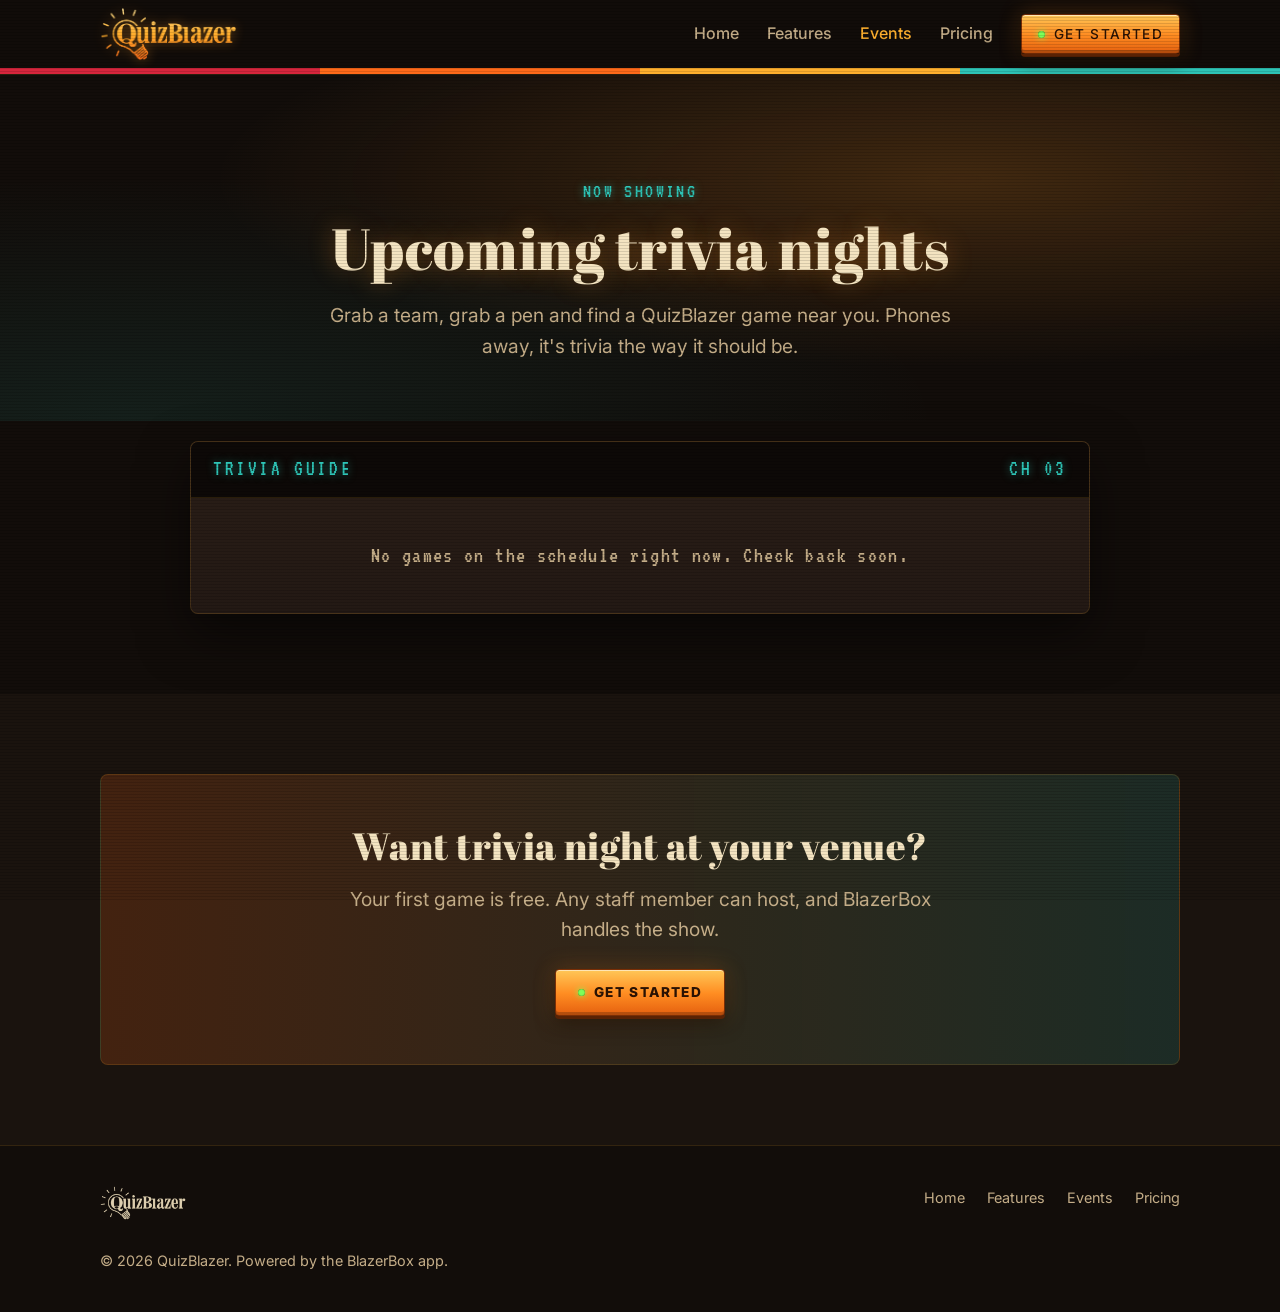
==== events.html @ 3d0e3360 "Add Events page fed by events.json Co-Authored-By: Claude Opus 5.5 (1M context) <noreply@anthropic.c" ====
<!DOCTYPE html>
<html lang="en">
<head>
  <meta charset="utf-8">
  <meta name="viewport" content="width=device-width, initial-scale=1">
  <title>Events | QuizBlazer trivia nights near you</title>
  <meta name="description" content="Upcoming QuizBlazer trivia nights: venues, dates and start times.">
  <link rel="preconnect" href="https://fonts.googleapis.com">
  <link rel="preconnect" href="https://fonts.gstatic.com" crossorigin>
  <link href="https://fonts.googleapis.com/css2?family=Abril+Fatface&family=Inter:wght@400;500;600;700;800&family=VT323&display=swap" rel="stylesheet">
  <link rel="icon" type="image/png" href="assets/favicon.png">
  <link rel="stylesheet" href="assets/style.css?v=4">
  <link rel="stylesheet" href="assets/events.css?v=1">
  <script src="assets/site.js?v=2" defer></script>
  <script src="assets/events.js?v=1" defer></script>
</head>
<body>
  <header class="site-header">
    <nav class="container nav" aria-label="Main">
      <a class="logo" href="index.html"><img src="assets/logo-warm.png" alt="QuizBlazer" width="1142" height="451"></a>
      <button class="nav-toggle" aria-label="Open menu" aria-expanded="false">&#9776;</button>
      <ul class="nav-links">
        <li><a href="index.html">Home</a></li>
        <li><a href="features.html">Features</a></li>
        <li><a href="events.html" aria-current="page">Events</a></li>
        <li><a href="pricing.html">Pricing</a></li>
        <li><a class="btn btn-primary" href="pricing.html#get-started">Get started</a></li>
      </ul>
    </nav>
    <div class="retro-stripe"></div>
  </header>

  <main>
    <section class="hero" style="padding-bottom:40px">
      <div class="container center">
        <p class="eyebrow">Now showing</p>
        <h1>Upcoming trivia nights</h1>
        <p class="lead">Grab a team, grab a pen and find a QuizBlazer game near you. Phones away, it's trivia the way it should be.</p>
      </div>
    </section>

    <section style="padding-top:20px">
      <div class="container">
        <div class="guide" aria-live="polite">
          <div class="guide-head">
            <span>Trivia guide</span>
            <span class="guide-ch">CH 03</span>
          </div>
          <ol class="event-list" id="event-list">
            <li class="event-empty">Loading the schedule&hellip;</li>
          </ol>
          <noscript><p class="event-empty">Turn on JavaScript to see the schedule.</p></noscript>
        </div>
      </div>
    </section>

    <section class="section-alt">
      <div class="container">
        <div class="cta-band">
          <h2>Want trivia night at your venue?</h2>
          <p class="lead" style="margin:0 auto 24px">Your first game is free. Any staff member can host, and BlazerBox handles the show.</p>
          <a class="btn btn-primary" href="pricing.html#get-started">Get started</a>
        </div>
      </div>
    </section>
  </main>

  <footer class="site-footer">
    <div class="container footer-inner">
      <span><img class="footer-logo" src="assets/logo-cream.png" alt="QuizBlazer" width="1142" height="451"><br>&copy; 2026 QuizBlazer. Powered by the BlazerBox app.</span>
      <span>
        <a href="index.html">Home</a>
        <a href="features.html">Features</a>
        <a href="events.html">Events</a>
        <a href="pricing.html">Pricing</a>
      </span>
    </div>
  </footer>
</body>
</html>
---- assets/style.css ----
:root {
  --bg: #120d0a;
  --bg-alt: #1a130e;
  --card: #231914;
  --text: #f4e4c1;
  --muted: #c4ad88;
  --flame: #ff6a1a;
  --flame-2: #ffb02e;
  --accent: #2ec4b6;
  --line: rgba(255, 176, 46, 0.14);
  --radius: 8px;
  --max: 1120px;
}
* { box-sizing: border-box; }
html { scroll-behavior: smooth; }
body {
  margin: 0;
  font-family: "Inter", system-ui, -apple-system, Segoe UI, Roboto, sans-serif;
  background: var(--bg);
  color: var(--text);
  line-height: 1.6;
}
img { max-width: 100%; height: auto; display: block; }
a { color: var(--flame-2); }
.container { max-width: var(--max); margin: 0 auto; padding: 0 20px; }

/* Header */
.site-header {
  position: sticky; top: 0; z-index: 10;
  background: rgba(18, 13, 10, 0.94);
  backdrop-filter: blur(8px);
  border-bottom: 1px solid var(--line);
}
.nav { display: flex; align-items: center; justify-content: space-between; height: 68px; }
.logo { display: flex; align-items: center; }
.logo img { height: 54px; width: auto; filter: drop-shadow(0 0 6px rgba(255, 160, 40, 0.45)); }
.nav-links { display: flex; gap: 28px; align-items: center; list-style: none; margin: 0; padding: 0; }
.nav-links a { color: var(--muted); text-decoration: none; font-weight: 500; }
.nav-links a:hover, .nav-links a[aria-current="page"] { color: var(--text); }
.nav-links a.btn-primary { color: #2a1203; padding: 9px 16px 8px; }
.nav-links a[aria-current="page"] { color: var(--flame-2); }
.nav-toggle { display: none; background: none; border: 0; color: var(--text); font-size: 1.6rem; cursor: pointer; }

/* Buttons: chunky hi-fi keys */
.btn {
  display: inline-flex; align-items: center; justify-content: center; gap: 9px;
  padding: 12px 22px 11px; border-radius: 4px; border: 1px solid;
  font-weight: 800; font-size: 0.85rem; text-transform: uppercase; letter-spacing: 0.1em;
  text-decoration: none; transition: transform 0.06s, box-shadow 0.06s, filter 0.15s;
}
.btn:active { transform: translateY(3px); }
.btn-primary {
  background: linear-gradient(180deg, #ffc757 0%, #ff8d22 52%, #e5600f 100%);
  border-color: #7a2e05; color: #2a1203;
  box-shadow: inset 0 1px 0 rgba(255,255,255,0.55), inset 0 -3px 0 rgba(0,0,0,0.22), 0 3px 0 #5a2204, 0 8px 18px rgba(0,0,0,0.5), 0 0 22px rgba(255,140,30,0.25);
}
.btn-primary::before {
  content: ""; width: 7px; height: 7px; border-radius: 50%; flex: none;
  background: #7dff5a; box-shadow: 0 0 6px #7dff5a, 0 0 1px #1c4d10 inset;
}
.btn-primary:hover { filter: brightness(1.07); }
.btn-primary:active { box-shadow: inset 0 1px 0 rgba(255,255,255,0.4), inset 0 -1px 0 rgba(0,0,0,0.2), 0 0 0 #5a2204, 0 3px 8px rgba(0,0,0,0.5); }
.btn-ghost {
  background: linear-gradient(180deg, #ece6d8 0%, #c3bba9 55%, #a59c89 100%);
  border-color: #4d4439; color: #1d1712;
  box-shadow: inset 0 1px 0 rgba(255,255,255,0.7), inset 0 -3px 0 rgba(0,0,0,0.18), 0 3px 0 #2a241e, 0 8px 18px rgba(0,0,0,0.5);
}
.btn-ghost:hover { filter: brightness(1.06); }
.btn-ghost:active { box-shadow: inset 0 1px 0 rgba(255,255,255,0.5), 0 0 0 #2a241e, 0 3px 8px rgba(0,0,0,0.5); }

/* Sections */
section { padding: 80px 0; }
.section-alt { background: var(--bg-alt); }
.eyebrow { font-family: "VT323", ui-monospace, monospace; color: var(--accent); text-transform: uppercase; letter-spacing: 0.12em; font-size: 1.25rem; text-shadow: 0 0 8px rgba(46, 196, 182, 0.55); margin: 0 0 8px; }
h1, h2, h3 { line-height: 1.15; margin: 0 0 16px; }
h1, h2 { font-family: "Abril Fatface", Georgia, serif; font-weight: 400; letter-spacing: 0.01em; }
h1 { text-shadow: 0 0 24px rgba(255, 150, 40, 0.35); }
h1 { font-size: clamp(2.2rem, 5vw, 3.6rem); }
h2 { font-size: clamp(1.7rem, 3.5vw, 2.4rem); }
h3 { font-size: 1.2rem; }
.lead { font-size: 1.2rem; color: var(--muted); max-width: 640px; }
.center { text-align: center; }
.center .lead { margin-left: auto; margin-right: auto; }

/* Hero */
.hero { padding: 100px 0 80px; background: radial-gradient(ellipse at 75% 30%, rgba(255, 150, 40, 0.20), transparent 55%), radial-gradient(ellipse at 10% 100%, rgba(46, 196, 182, 0.10), transparent 50%); }
.hero-grid { display: grid; grid-template-columns: 1.1fr 0.9fr; gap: 48px; align-items: center; }
.hero-actions { display: flex; gap: 14px; flex-wrap: wrap; margin-top: 28px; }
/* CRT television */
.crt {
  position: relative; aspect-ratio: 4 / 3;
  padding: 22px; border-radius: 18px;
  background:
    repeating-linear-gradient(96deg, rgba(0,0,0,0.10) 0 2px, transparent 2px 9px, rgba(255,220,180,0.04) 9px 11px, transparent 11px 17px),
    linear-gradient(160deg, #6e4629, #3b2415);
  box-shadow: inset 0 2px 0 rgba(255,255,255,0.08), 0 20px 50px rgba(0,0,0,0.6);
}
.crt-screen {
  position: relative; height: 100%; border-radius: 40px / 30px; overflow: hidden;
  background: radial-gradient(ellipse at center, #2a1c10 0%, #0d0907 75%);
  box-shadow: inset 0 0 60px rgba(0,0,0,0.9), 0 0 40px rgba(255, 150, 40, 0.15);
  display: flex; align-items: center; justify-content: center; padding: 10%;
}
.crt-screen img { width: 100%; filter: drop-shadow(0 0 10px rgba(255, 150, 40, 0.7)) drop-shadow(0 0 30px rgba(255, 110, 20, 0.35)); animation: flicker 6s infinite; }
.crt-screen::after, .feature-media::after {
  content: ""; position: absolute; inset: 0; pointer-events: none;
  background: repeating-linear-gradient(0deg, rgba(0,0,0,0.28) 0 2px, transparent 2px 4px);
}
.osd { position: absolute; top: 14px; font-family: "VT323", monospace; font-size: 1.3rem; color: var(--accent); text-shadow: 0 0 6px rgba(46, 196, 182, 0.8); z-index: 1; }
.osd-left { left: 22px; } .osd-right { right: 22px; }
@keyframes flicker { 0%, 100% { opacity: 1; } 92% { opacity: 1; } 93% { opacity: 0.85; } 94% { opacity: 1; } 96% { opacity: 0.92; } }
@media (prefers-reduced-motion: reduce) { .crt-screen img { animation: none; } }

/* 80s stripe */
.retro-stripe { height: 6px; background: linear-gradient(90deg, #d7263d 0 25%, #ff6a1a 25% 50%, #ffb02e 50% 75%, #2ec4b6 75% 100%); }

/* Cards / grids */
.grid-3 { display: grid; grid-template-columns: repeat(3, 1fr); gap: 24px; margin-top: 40px; }
.grid-2 { display: grid; grid-template-columns: repeat(2, 1fr); gap: 24px; margin-top: 40px; }
.card { background: linear-gradient(180deg, #2a1e17, var(--card)); border-radius: var(--radius); padding: 28px; border: 1px solid var(--line); }
.card p { color: var(--muted); margin: 0; }
.icon {
  width: 62px; height: 62px; margin-bottom: 18px; border-radius: 6px;
  display: flex; align-items: center; justify-content: center;
  background: linear-gradient(180deg, #2e2622 0 50%, #221b18 50% 100%);
  border: 1px solid #0d0907; color: var(--flame-2);
  box-shadow: inset 0 1px 0 rgba(255,255,255,0.08), 0 4px 10px rgba(0,0,0,0.5);
}
.icon svg {
  width: 38px; height: 38px; fill: none; stroke: currentColor; stroke-width: 1.6;
  stroke-linecap: round; stroke-linejoin: round;
  filter: drop-shadow(0 0 4px rgba(255, 170, 50, 0.6));
}

/* Audience */
.audience .card h3 { color: var(--flame-2); }

/* Steps */
.steps { counter-reset: step; }
.steps .card { position: relative; padding-top: 100px; }
.steps .card::before {
  counter-increment: step; content: counter(step);
  position: absolute; top: 24px; left: 28px;
  width: 50px; height: 60px; border-radius: 6px;
  background: linear-gradient(180deg, #2e2622 0 50%, #221b18 50% 100%);
  color: #f4e4c1; font-weight: 800; font-size: 2.2rem; line-height: 1;
  display: flex; align-items: center; justify-content: center;
  box-shadow: inset 0 1px 0 rgba(255,255,255,0.08), 0 4px 10px rgba(0,0,0,0.5);
  border: 1px solid #0d0907;
}
.steps .card::after {
  content: ""; position: absolute; top: 53px; left: 28px; width: 50px; height: 2px;
  background: #0d0907; box-shadow: 0 1px 0 rgba(255,255,255,0.06);
}

/* Feature rows */
.feature-row { display: grid; grid-template-columns: 1fr 1fr; gap: 48px; align-items: center; padding: 40px 0; border-bottom: 1px solid var(--line); }
.feature-row:last-child { border-bottom: 0; }
.feature-row:nth-child(even) .feature-media { order: -1; }
.feature-media { position: relative; overflow: hidden; aspect-ratio: 4 / 3; border-radius: 30px / 22px; background: radial-gradient(ellipse at center, #2a1c10 0%, #0d0907 80%); border: 10px solid #4a2f1c; box-shadow: inset 0 0 40px rgba(0,0,0,0.9); display: flex; align-items: center; justify-content: center; color: var(--muted); font-size: 0.9rem; text-align: center; padding: 20px; }
.feature-row ul { color: var(--muted); padding-left: 20px; }
.feature-media.has-shot { aspect-ratio: 16 / 9; padding: 0; border-radius: 18px / 14px; background: #0a0d16; box-shadow: inset 0 0 40px rgba(0,0,0,0.9), 0 0 30px rgba(140, 60, 255, 0.12); }
.feature-media.has-shot img { width: 100%; height: 100%; object-fit: cover; display: block; }
.feature-media.has-shot::before { content: ""; position: absolute; inset: 0; pointer-events: none; z-index: 1; border-radius: inherit; box-shadow: inset 0 0 30px rgba(0,0,0,0.75); }
.screen-grid { text-align: left; }
.screen-shot { margin: 0; }
.screen-shot .feature-media { border-width: 8px; }
.screen-shot figcaption { font-family: "VT323", monospace; font-size: 1.3rem; color: var(--accent); text-shadow: 0 0 6px rgba(46, 196, 182, 0.6); margin-top: 10px; text-align: center; }

/* Pricing */
.pricing-grid { display: grid; grid-template-columns: repeat(3, 1fr); gap: 24px; margin-top: 40px; align-items: stretch; }
.plan { display: flex; flex-direction: column; }
.plan.featured { border: 2px solid var(--flame); box-shadow: 0 0 30px rgba(255, 120, 30, 0.2); transform: translateY(-8px); }
.plan .badge { align-self: flex-start; font-family: "VT323", monospace; font-size: 1rem; letter-spacing: 0.08em; text-transform: uppercase; background: var(--accent); color: #0d0907; padding: 2px 10px; border-radius: 2px; margin-bottom: 12px; }
.card .price {
  font-family: "VT323", ui-monospace, monospace; font-size: 2.9rem; line-height: 1.05;
  margin: 10px 0 0; padding: 8px 14px; border-radius: 4px;
  background: linear-gradient(180deg, #0a0e07, #111a0c); border: 2px solid #050704;
  color: #7dff5a; text-shadow: 0 0 8px rgba(125, 255, 90, 0.6);
  box-shadow: inset 0 0 14px rgba(0,0,0,0.9), 0 1px 0 rgba(255,255,255,0.06);
}
.card .price small { font-size: 1.35rem; color: #58c23f; text-shadow: none; }
.plan ul { list-style: none; padding: 0; margin: 20px 0 28px; color: var(--muted); flex: 1; }
.plan li { padding: 6px 0 6px 26px; position: relative; }
.plan li::before { content: "✓"; position: absolute; left: 0; color: var(--flame-2); font-weight: 700; }
.plan .btn { text-align: center; }
.note { color: var(--muted); font-size: 0.9rem; margin-top: 24px; }

/* FAQ */
.faq details { background: var(--card); border: 1px solid var(--line); border-radius: var(--radius); padding: 18px 22px; margin-bottom: 12px; }
.faq summary { cursor: pointer; font-weight: 600; }
.faq summary::marker { color: #7dff5a; }
.faq details p { color: var(--muted); margin: 12px 0 0; }

/* CTA band */
.cta-band { background: linear-gradient(90deg, rgba(255, 106, 26, 0.18), rgba(46, 196, 182, 0.14)); border: 1px solid var(--line); border-radius: var(--radius); padding: 48px; text-align: center; }

/* Footer */
.site-footer { border-top: 1px solid var(--line); padding: 40px 0; color: var(--muted); font-size: 0.9rem; }
.footer-inner { display: flex; justify-content: space-between; gap: 20px; flex-wrap: wrap; }
.site-footer a { color: var(--muted); text-decoration: none; margin-left: 18px; }
.site-footer a:hover { color: var(--text); }

/* Responsive */
@media (max-width: 860px) {
  .hero-grid, .feature-row, .grid-2 { grid-template-columns: 1fr; }
  .feature-row:nth-child(even) .feature-media { order: 0; }
  .grid-3, .pricing-grid { grid-template-columns: 1fr; }
  .plan.featured { transform: none; }
  .nav-toggle { display: block; }
  .nav-links { display: none; position: absolute; top: 68px; left: 0; right: 0; flex-direction: column; gap: 0; background: var(--bg-alt); padding: 12px 0; }
  .nav-links.open { display: flex; }
  .nav-links li { width: 100%; text-align: center; padding: 10px 0; }
  section { padding: 56px 0; }
  .cta-band { padding: 32px 20px; }
  .site-footer a { margin: 0 18px 0 0; }
}

/* Faint CRT scanlines over the whole page */
body::after {
  content: ""; position: fixed; inset: 0; pointer-events: none; z-index: 100;
  background: repeating-linear-gradient(0deg, rgba(0,0,0,0.12) 0 1px, transparent 1px 3px);
}
.footer-logo { height: 34px; width: auto; opacity: 0.9; margin-bottom: 6px; }
@media (max-width: 860px) { .logo img { height: 38px; } }
@media (max-width: 480px) { .hero h1 { font-size: clamp(1.6rem, 8.6vw, 2.2rem); } }
---- assets/events.css ----
/* Events page: a TV-guide style listing */
.guide {
  max-width: 900px; margin: 0 auto;
  background: linear-gradient(180deg, #2a1e17, var(--card));
  border: 1px solid var(--line); border-radius: var(--radius);
  box-shadow: 0 20px 50px rgba(0,0,0,0.5);
  overflow: hidden;
}
.guide-head {
  display: flex; justify-content: space-between; align-items: center;
  padding: 10px 22px; background: #0d0907; border-bottom: 1px solid var(--line);
  font-family: "VT323", ui-monospace, monospace; font-size: 1.35rem; letter-spacing: 0.12em; text-transform: uppercase;
  color: var(--accent); text-shadow: 0 0 8px rgba(46, 196, 182, 0.55);
}
.event-list { list-style: none; margin: 0; padding: 0; }
.event {
  display: grid; grid-template-columns: auto 1fr auto; gap: 24px; align-items: center;
  padding: 26px 22px; border-bottom: 1px solid var(--line);
}
.event:last-child { border-bottom: 0; }
.event-empty { padding: 40px 22px; text-align: center; color: var(--muted); font-family: "VT323", ui-monospace, monospace; font-size: 1.4rem; letter-spacing: 0.06em; }

/* Flip-clock date tile */
.event-date {
  position: relative; width: 76px; padding: 8px 0 10px; border-radius: 6px; text-align: center;
  background: linear-gradient(180deg, #2e2622 0 50%, #221b18 50% 100%);
  border: 1px solid #0d0907;
  box-shadow: inset 0 1px 0 rgba(255,255,255,0.08), 0 4px 10px rgba(0,0,0,0.5);
}
.event-date::after {
  content: ""; position: absolute; left: 0; right: 0; top: 50%; height: 2px;
  background: #0d0907; box-shadow: 0 1px 0 rgba(255,255,255,0.06);
}
.event-month { display: block; font-family: "VT323", ui-monospace, monospace; font-size: 1.2rem; letter-spacing: 0.14em; text-transform: uppercase; color: var(--flame-2); line-height: 1.2; }
.event-day { display: block; font-weight: 800; font-size: 2.3rem; line-height: 1; color: var(--text); }

.event-title { font-family: "Abril Fatface", Georgia, serif; font-weight: 400; font-size: clamp(1.3rem, 2.6vw, 1.7rem); margin: 0 0 6px; color: var(--text); }
.event-when { margin: 0; color: var(--flame-2); font-weight: 600; }
.event-where { margin: 2px 0 0; color: var(--muted); }
.event-where a { color: var(--text); }
.event-note { margin: 8px 0 0; color: var(--muted); font-size: 0.95rem; }

/* Green LCD start time */
.event-time {
  font-family: "VT323", ui-monospace, monospace; font-size: 2.2rem; line-height: 1; white-space: nowrap;
  padding: 8px 14px; border-radius: 4px;
  background: linear-gradient(180deg, #0a0e07, #111a0c); border: 2px solid #050704;
  color: #7dff5a; text-shadow: 0 0 8px rgba(125, 255, 90, 0.6);
  box-shadow: inset 0 0 14px rgba(0,0,0,0.9), 0 1px 0 rgba(255,255,255,0.06);
}

@media (max-width: 600px) {
  .event { grid-template-columns: auto 1fr; gap: 16px; }
  .event-time { grid-column: 2; justify-self: start; font-size: 1.8rem; }
  .event-date { width: 64px; }
  .event-day { font-size: 1.9rem; }
}
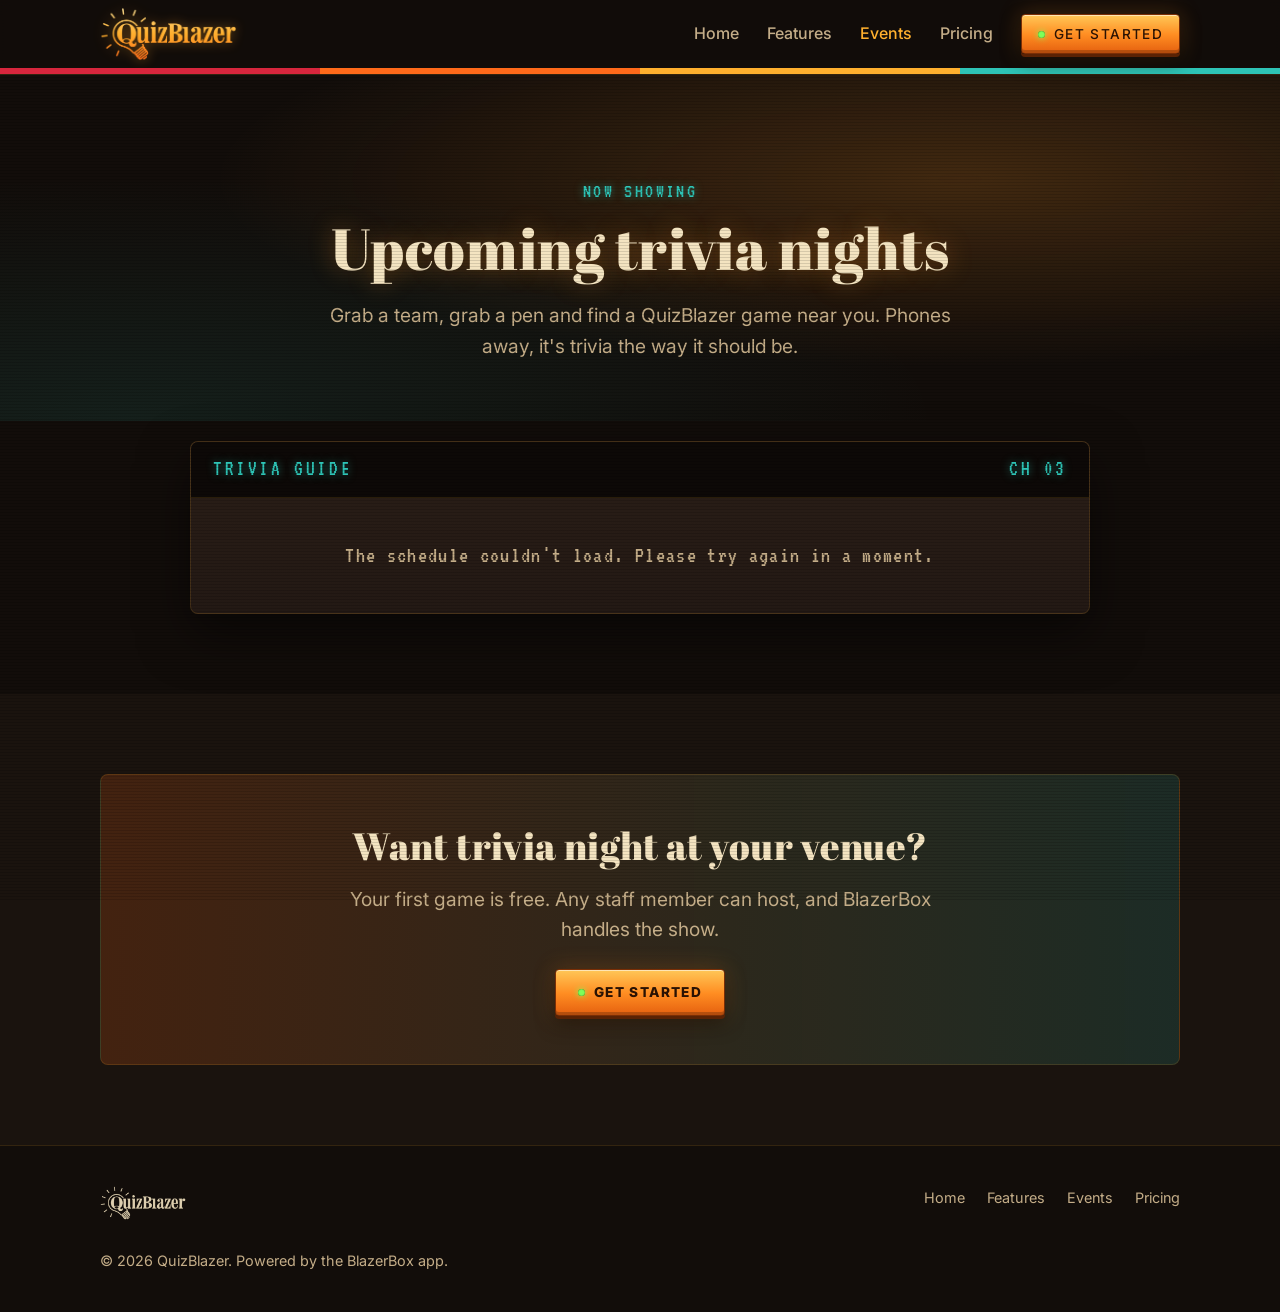
==== commit 97d807cb: "Show screenshots without the screen effect and let visitors tap to enlarge them Co-Authored-By: Clau" ====
--- a/events.html
+++ b/events.html
@@ -9,9 +9,9 @@
   <link rel="preconnect" href="https://fonts.gstatic.com" crossorigin>
   <link href="https://fonts.googleapis.com/css2?family=Abril+Fatface&family=Inter:wght@400;500;600;700;800&family=VT323&display=swap" rel="stylesheet">
   <link rel="icon" type="image/png" href="assets/favicon.png">
-  <link rel="stylesheet" href="assets/style.css?v=4">
+  <link rel="stylesheet" href="assets/style.css?v=7">
   <link rel="stylesheet" href="assets/events.css?v=1">
-  <script src="assets/site.js?v=2" defer></script>
+  <script src="assets/site.js?v=4" defer></script>
   <script src="assets/events.js?v=1" defer></script>
 </head>
 <body>
--- a/assets/style.css
+++ b/assets/style.css
@@ -26,7 +26,7 @@
 
 /* Header */
 .site-header {
-  position: sticky; top: 0; z-index: 10;
+  position: sticky; top: 0; z-index: 102;
   background: rgba(18, 13, 10, 0.94);
   backdrop-filter: blur(8px);
   border-bottom: 1px solid var(--line);
@@ -39,6 +39,7 @@
 .nav-links a:hover, .nav-links a[aria-current="page"] { color: var(--text); }
 .nav-links a.btn-primary { color: #2a1203; padding: 9px 16px 8px; }
 .nav-links a[aria-current="page"] { color: var(--flame-2); }
+.nav-links a.btn-primary[aria-current="page"] { color: #2a1203; }
 .nav-toggle { display: none; background: none; border: 0; color: var(--text); font-size: 1.6rem; cursor: pointer; }
 
 /* Buttons: chunky hi-fi keys */
@@ -161,7 +162,25 @@
 .feature-row ul { color: var(--muted); padding-left: 20px; }
 .feature-media.has-shot { aspect-ratio: 16 / 9; padding: 0; border-radius: 18px / 14px; background: #0a0d16; box-shadow: inset 0 0 40px rgba(0,0,0,0.9), 0 0 30px rgba(140, 60, 255, 0.12); }
 .feature-media.has-shot img { width: 100%; height: 100%; object-fit: cover; display: block; }
-.feature-media.has-shot::before { content: ""; position: absolute; inset: 0; pointer-events: none; z-index: 1; border-radius: inherit; box-shadow: inset 0 0 30px rgba(0,0,0,0.75); }
+/* Screenshots show exactly what the room sees: no scanlines or vignette, and they sit above the page-wide scanlines */
+.feature-media.has-shot { z-index: 101; cursor: zoom-in; }
+.feature-media.has-shot::after { content: none; }
+.feature-media.has-shot img:focus-visible { outline: 3px solid var(--accent); outline-offset: -3px; }
+
+/* Tap a screenshot to see it full size */
+.lightbox { position: fixed; inset: 0; z-index: 200; display: flex; flex-direction: column; align-items: center; justify-content: center; gap: 14px; padding: 16px; background: rgba(8, 6, 4, 0.94); cursor: zoom-out; }
+.lightbox[hidden] { display: none; }
+.lightbox img { max-width: 100%; max-height: calc(100vh - 120px); width: auto; height: auto; border: 3px solid #4a2f1c; box-shadow: 0 10px 40px rgba(0,0,0,0.8); }
+.lightbox-caption { font-family: "VT323", monospace; font-size: 1.3rem; color: var(--accent); text-align: center; margin: 0; }
+.lightbox-close { position: absolute; top: 12px; right: 12px; font-family: "VT323", monospace; font-size: 1.3rem; color: var(--text); background: linear-gradient(#3a2a1e, #22180f); border: 1px solid #5a4030; border-radius: 3px; padding: 6px 14px; cursor: pointer; box-shadow: inset 0 1px 0 rgba(255,255,255,0.12), 0 2px 0 #000; }
+.lightbox-close:focus-visible { outline: 3px solid var(--accent); }
+body.lightbox-open { overflow: hidden; }
+/* On a phone held upright, turn the widescreen shot sideways so it fills the screen */
+@media (orientation: portrait) and (max-width: 700px) {
+  .lightbox { overflow: hidden; }
+  .lightbox img { max-width: none; max-height: none; width: min(calc(100vh - 110px), calc((100vw - 24px) * 16 / 9)); transform: rotate(90deg); flex-shrink: 0; }
+  .lightbox-caption { display: none; }
+}
 .screen-grid { text-align: left; }
 .screen-shot { margin: 0; }
 .screen-shot .feature-media { border-width: 8px; }
@@ -224,3 +243,47 @@
 .footer-logo { height: 34px; width: auto; opacity: 0.9; margin-bottom: 6px; }
 @media (max-width: 860px) { .logo img { height: 38px; } }
 @media (max-width: 480px) { .hero h1 { font-size: clamp(1.6rem, 8.6vw, 2.2rem); } }
+
+/* Get started form */
+.fit-form { padding: 36px; }
+.fit-form fieldset { border: 0; padding: 0 0 28px; margin: 0 0 28px; border-bottom: 1px solid var(--line); }
+.fit-form legend { font-weight: 700; font-size: 1.1rem; padding: 0; margin-bottom: 10px; display: flex; gap: 12px; align-items: baseline; }
+.q-num { font-family: "VT323", monospace; font-size: 1.4rem; color: var(--accent); text-shadow: 0 0 6px rgba(46, 196, 182, 0.6); flex: none; }
+.fit-form .help { font-size: 0.95rem; margin: 0 0 14px; }
+.opt { color: var(--muted); font-weight: 400; font-size: 0.9rem; }
+.field-grid { display: grid; grid-template-columns: 1fr 1fr; gap: 16px; }
+.field-grid label { display: flex; flex-direction: column; gap: 6px; font-weight: 600; font-size: 0.95rem; }
+.field-grid .span-2 { grid-column: 1 / -1; }
+.fit-form input[type="text"], .fit-form input[type="email"], .fit-form input[type="tel"], .fit-form textarea {
+  width: 100%; font: inherit; font-size: 1rem; color: var(--text);
+  background: #0d0907; border: 1px solid #4a3a2c; border-radius: 4px; padding: 11px 14px;
+  box-shadow: inset 0 2px 6px rgba(0,0,0,0.7);
+}
+.fit-form textarea { resize: vertical; }
+.fit-form input::placeholder, .fit-form textarea::placeholder { color: #7d6b55; }
+.fit-form input:focus, .fit-form textarea:focus { outline: none; border-color: var(--flame-2); box-shadow: inset 0 2px 6px rgba(0,0,0,0.7), 0 0 0 2px rgba(255, 176, 46, 0.3); }
+.choices { display: grid; grid-template-columns: 1fr 1fr; gap: 10px; }
+.choices label {
+  display: flex; align-items: center; gap: 12px; cursor: pointer; font-size: 0.95rem;
+  padding: 12px 14px; border-radius: 4px; border: 1px solid #0d0907;
+  background: linear-gradient(180deg, #2e2622, #221b18);
+  box-shadow: inset 0 1px 0 rgba(255,255,255,0.06), 0 3px 0 #0d0907;
+}
+.choices label:hover { border-color: #5a4636; }
+.choices input { appearance: none; -webkit-appearance: none; margin: 0; flex: none; width: 12px; height: 12px; border-radius: 50%; background: #3a1a0c; border: 1px solid #0d0907; box-shadow: inset 0 1px 2px rgba(0,0,0,0.8); }
+.choices input:checked { background: #7dff5a; box-shadow: 0 0 6px #7dff5a; }
+.choices input:focus-visible { outline: 2px solid var(--flame-2); outline-offset: 3px; }
+.choices label:has(input:checked) { border-color: var(--flame); color: var(--flame-2); transform: translateY(2px); box-shadow: inset 0 2px 4px rgba(0,0,0,0.5), 0 1px 0 #0d0907; }
+.other-input { margin-top: 12px; }
+.form-actions { display: flex; flex-direction: column; align-items: flex-start; gap: 14px; }
+.form-actions .btn { font-size: 1rem; padding: 15px 28px 14px; cursor: pointer; }
+.form-actions .btn:disabled { filter: grayscale(0.6); cursor: wait; }
+.form-error { color: #ff8a7a; margin: 0; }
+.form-thanks { text-align: center; padding: 48px 36px; }
+.form-thanks p:last-child { max-width: 560px; margin: 0 auto; }
+.hp { position: absolute; left: -9999px; }
+.sr-only { position: absolute; width: 1px; height: 1px; overflow: hidden; clip: rect(0 0 0 0); white-space: nowrap; }
+@media (max-width: 860px) {
+  .fit-form { padding: 24px 18px; }
+  .field-grid, .choices { grid-template-columns: 1fr; }
+}
